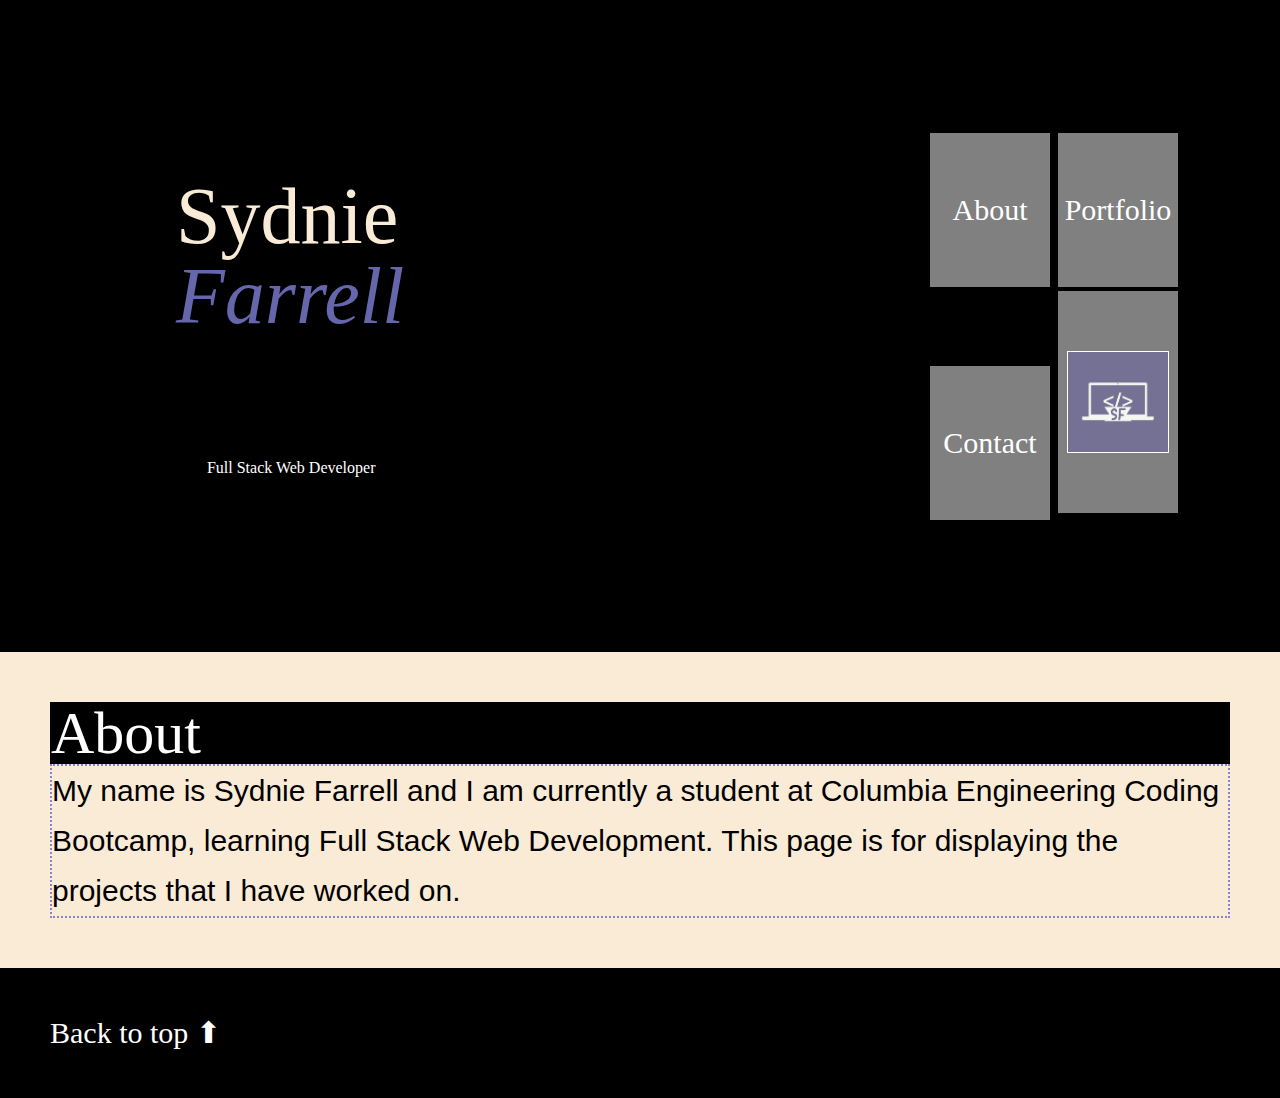
==== pages/about.html @ 021a3d10 "moved about to new page" ====
<!DOCTYPE html>
<head>
    <title>About</title>
    <meta name="viewport" content="width=device-width">
    <link rel="stylesheet" type="text/css" href="../assets/reset.css" />
    <link rel="stylesheet" type="text/css" href="../assets/style.css" />
</head>
<body>
    <!-- Main Heading / Navigation Bar -->

    <header id="heading">
        <section class="nav-title">
            <div class="title-name">
              <h1>Sydnie <span>Farrell</span></h1> 
            </div>
            <div class="title">
              <em>Full Stack Web Developer</em> 
            </div>
        </section>
        
        <!-- navigation bar -->
        <nav>
            <button><a href="#about">About</a></button>
            <button><a href="portfolio.html">Portfolio</a></button>
            <button><a href="../index.html">Contact</a></button>
            <button><img class="logo" src="../assets/images/logo.png" alt="Logo: Computer screen with letters SF"></button>
        </nav>
    </header>

     <!-- About Me -->

     <section id="about" class="about">
        <h2>About</h2>
        <!-- Bio -->
        <p>My name is Sydnie Farrell and I am currently a student at Columbia Engineering Coding Bootcamp, learning
            Full Stack Web Development. This page is for displaying the projects that I have worked on.</p>
    </section>

    <!-- Footer -->
    <footer>
        <a href="#heading" class="footer-link">Back to top</a></p>
    </footer>
</body>
</html>
---- assets/style.css ----
:root{
    --purple: rgba(118, 118, 200, 0.868);
    --softblue: rgba(92, 145, 243, 0.868);
}

* {
    font-family: "Georgia";
}


body {
    background-color: var(--softblue);
    margin: 0;
}

main {
    width: 80%;
    margin: 0 auto;
}

header {
    background-color: black;
    display:flex;
    padding: 5%;
    align-items: center;
    justify-content: space-between;
}

h1 {
    font-size: 80px;
    color: antiquewhite;
}

h1 span {
    font-style:italic;
    color:var(--purple);
}

h2 {
    font-size: 60px;
    color: white;
    border: 1px solid black;
    background-color: black;
}

h3 {
    color: var(--dark);
    font-size: 50px;

}

p {
    color: black;
    font-size: 30px;
    flex-wrap: wrap;
    font-family:'Franklin Gothic Medium', 'Arial Narrow', Arial, sans-serif;
    line-height: 50px;
}

header em {
    color: white;
}

.title {
    display: inline-flex;
    border: 2px solid black;
    justify-content: center;
    padding: 60px;
    position: relative;
    width: 50%;
    height: 25%;
}

.title-name {
    display: inline-flex;
    border: 2px solid black;
    justify-content: center;
    padding: 60px;
    position: relative;
    width: 50%;
    height: 75%;
}

#contact ul {
    border: 1px dotted red;
}

nav button {
    display: inline-flex;
    border: 2px solid black;
    justify-content: center;
    padding: 60px;
    position: relative;
    width: 25%;
    height: 25%;
    background-color: gray;
    color: white;
}

nav {
    width: 25%;
}

#contact li {
    background-color: var(--purple);
}

a {
    font-size: 30px;
    color: white;
    text-decoration: none;
}

a:visited {
    color: white;
    text-decoration: none;
}

a:hover {
    color: antiquewhite;
    text-decoration: underline;
}

section {
    background-color: antiquewhite;
    border-color: black;
    padding: 50px;
}

.nav-title {
    background-color: black;
    width: 40%;
}

.portfolio {
    background-color: var(--purple);
    color:azure;
}

#apps {
    display: flex;
    flex-wrap: wrap;
    justify-content: space-between;
}

.app {
    border: 1px solid black;
    justify-content: center;
    width: 38%;
    margin: 5px 0;
    position: relative;
}

.app div {
    position: relative;
    left: 10px;
    bottom: 5px;
    background: black;
    opacity: .85;
    width: 100%;
    height: 100%;
    padding: 10px;
    border-radius: 8px;
}

.app div h3 {
    color: white;
    font-size: 3rem;
}

.app div p {
    color: white;
    font-size: 2rem;
    line-height: 1.5;
}

.app img {
    width: 100%;
}

.about p {
    border: 2px dotted var(--purple);
}

footer {
    background-color: black;
    display: flex;
    justify-items: center;
}

.footer-link {
    padding: 50px;
    justify-items: center;

}

.logo {
    border: 1px solid white;
    position: relative;
    width: 100px;
    
}

#portfolio p {
    border: 2px dotted var(--purple);
}

#portfolio img {
    border: 10px double white;
}

.footer-link::after {
    content: " \02B06";
}

@media screen and (max-width: 768px) {
    header {
        background-color: var(--softblue);
    }
    a, a:visited {
        color: antiquewhite;
    }
    footer {
        background-color: var(--softblue);
    }
    .title {
        display: flex;
        flex-direction: column;
        width: 25%;
        justify-content: left;
        padding: 20px;
    }
    
    .title-name {
        display: flex;
        flex-direction: column;
        width: 25%;
        justify-content: left;
        padding: 20px;
    }

    .app {
        border: 1px solid black;
        justify-content: center;
        width: 50%;
        margin: 5px 0;
        position: relative;
    }
}
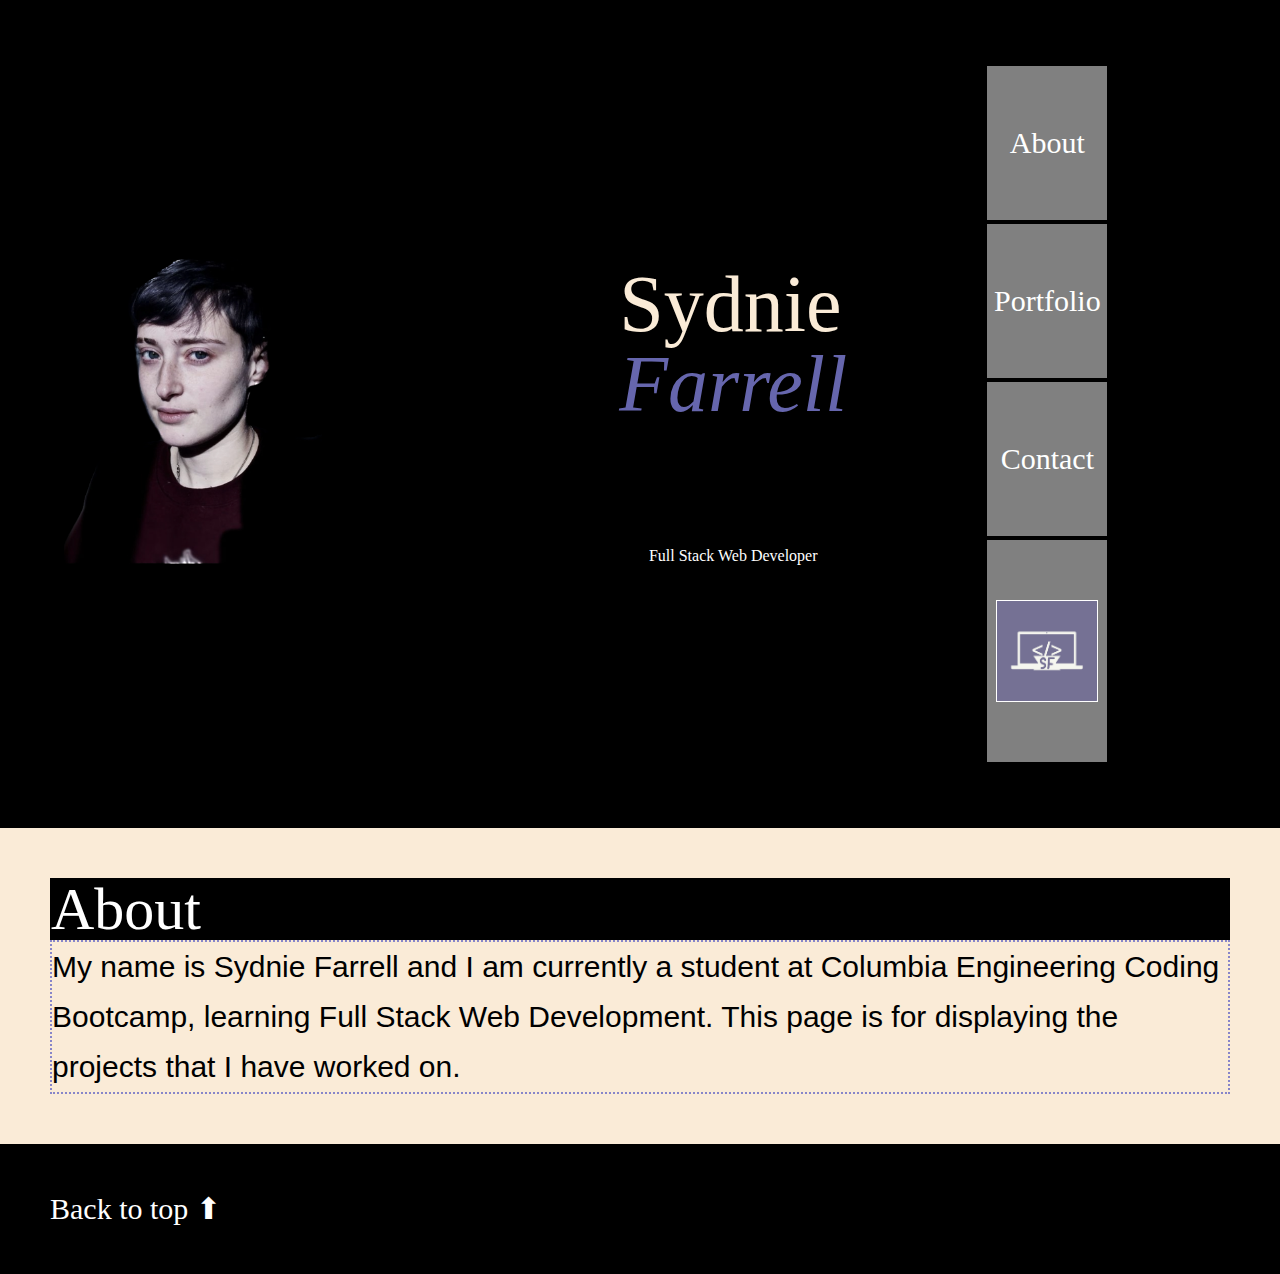
==== commit d642f57e: "added photo of me to nav" ====
--- a/pages/about.html
+++ b/pages/about.html
@@ -9,6 +9,10 @@
     <!-- Main Heading / Navigation Bar -->
 
     <header id="heading">
+        <div class="photo-container">
+            <img id="headshot" src="../assets/images/headshot.png" alt="Photo of Sydnie Farrell" />
+        </div>
+        
         <section class="nav-title">
             <div class="title-name">
               <h1>Sydnie <span>Farrell</span></h1> 
--- a/assets/style.css
+++ b/assets/style.css
@@ -130,6 +130,7 @@
 .nav-title {
     background-color: black;
     width: 40%;
+    justify-content: center;
 }
 
 .portfolio {
@@ -146,9 +147,13 @@
 .app {
     border: 1px solid black;
     justify-content: center;
-    width: 38%;
+    width: 34%;
     margin: 5px 0;
     position: relative;
+}
+
+.description {
+    background-color: black;
 }
 
 .app div {
@@ -170,7 +175,7 @@
 
 .app div p {
     color: white;
-    font-size: 2rem;
+    font-size: 1.5rem;
     line-height: 1.5;
 }
 
@@ -200,7 +205,13 @@
     width: 100px;
     
 }
-
+#headshot {
+    width: 55%;
+}
+
+.image-container {
+    width: 100%;
+}
 #portfolio p {
     border: 2px dotted var(--purple);
 }
@@ -236,14 +247,18 @@
         flex-direction: column;
         width: 25%;
         justify-content: left;
-        padding: 20px;
+        padding: 10px;
     }
 
     .app {
         border: 1px solid black;
         justify-content: center;
-        width: 50%;
+        width: 95%;
         margin: 5px 0;
         position: relative;
     }
+
+    h1 {
+        font-size: 55px;
+    }
 }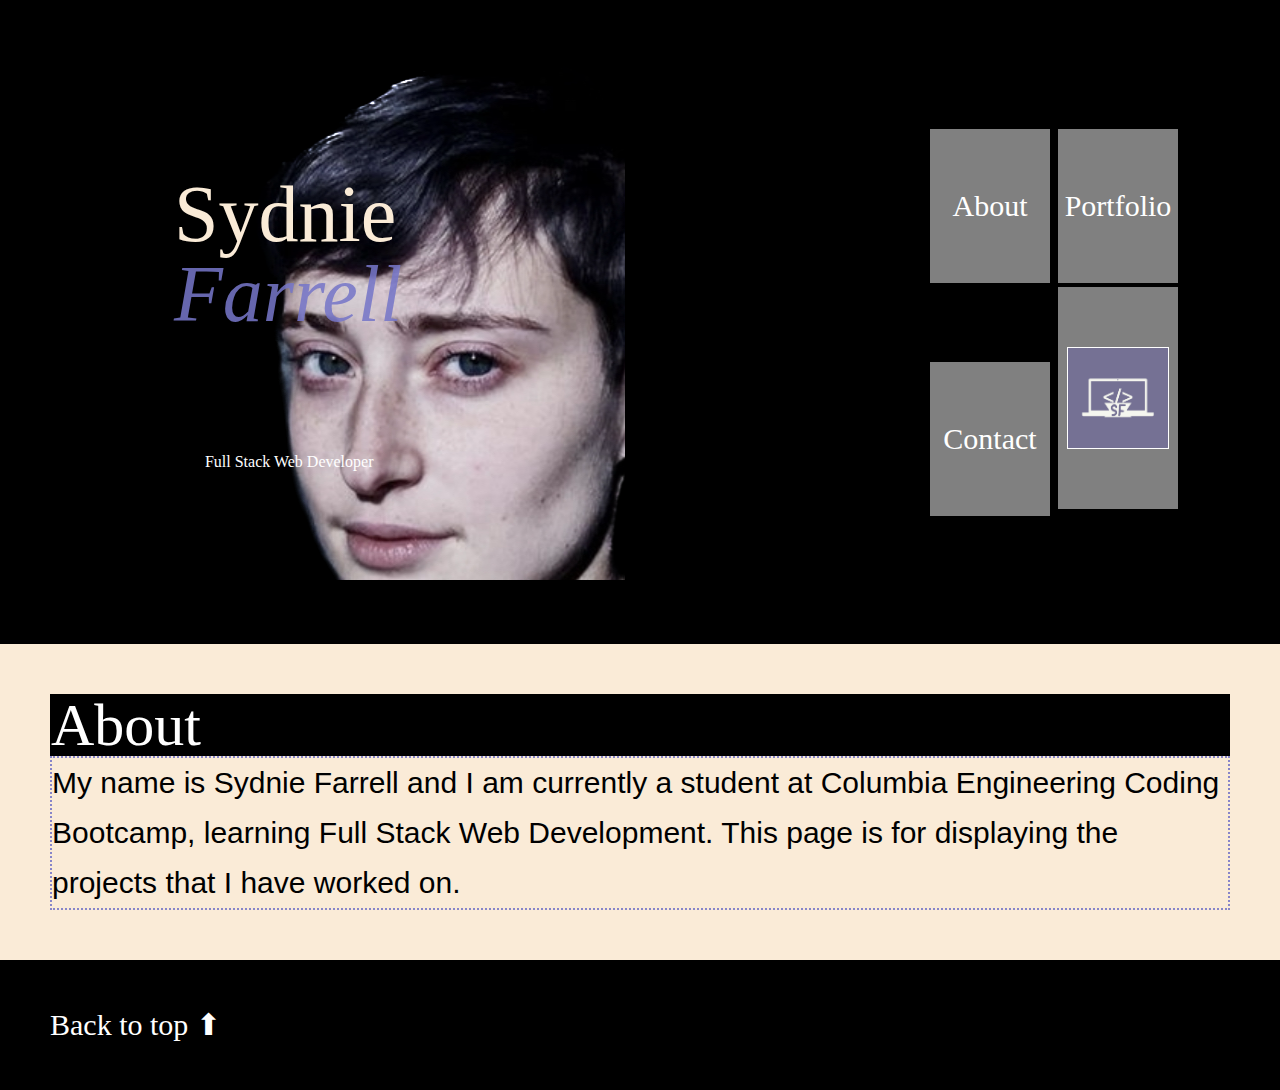
==== commit 33172b1f: "changed image display in nav" ====
--- a/pages/about.html
+++ b/pages/about.html
@@ -9,10 +9,6 @@
     <!-- Main Heading / Navigation Bar -->
 
     <header id="heading">
-        <div class="photo-container">
-            <img id="headshot" src="../assets/images/headshot.png" alt="Photo of Sydnie Farrell" />
-        </div>
-        
         <section class="nav-title">
             <div class="title-name">
               <h1>Sydnie <span>Farrell</span></h1> 
--- a/assets/style.css
+++ b/assets/style.css
@@ -63,26 +63,24 @@
 
 .title {
     display: inline-flex;
-    border: 2px solid black;
     justify-content: center;
     padding: 60px;
     position: relative;
     width: 50%;
-    height: 25%;
+    height: 33%;
 }
 
 .title-name {
     display: inline-flex;
-    border: 2px solid black;
     justify-content: center;
     padding: 60px;
     position: relative;
     width: 50%;
-    height: 75%;
+    height: 33%;
 }
 
 #contact ul {
-    border: 1px dotted red;
+    border: 1px dotted black;
 }
 
 nav button {
@@ -129,7 +127,9 @@
 
 .nav-title {
     background-color: black;
+    background-image: url('./images/headshot.png');
     width: 40%;
+    height: 75%;
     justify-content: center;
 }
 
@@ -141,7 +141,7 @@
 #apps {
     display: flex;
     flex-wrap: wrap;
-    justify-content: space-between;
+    justify-content: center;
 }
 
 .app {
@@ -158,8 +158,6 @@
 
 .app div {
     position: relative;
-    left: 10px;
-    bottom: 5px;
     background: black;
     opacity: .85;
     width: 100%;
@@ -210,8 +208,10 @@
 }
 
 .image-container {
-    width: 100%;
-}
+    width: 50%;
+    height: 33%;
+}
+
 #portfolio p {
     border: 2px dotted var(--purple);
 }
